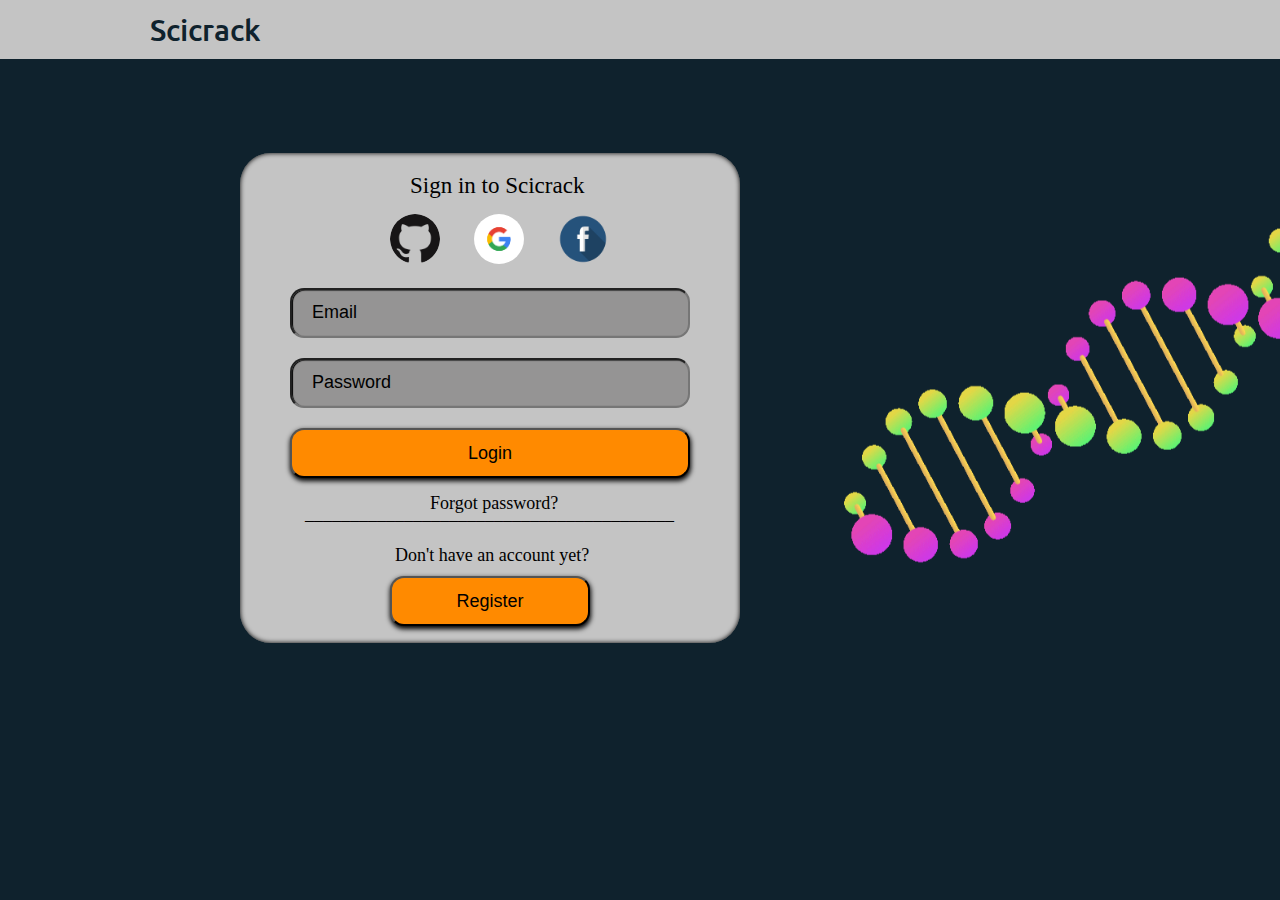
==== index.html @ 9f5dce6a "Add files via upload" ====
<html>
<head>
    <meta charset="UTF-8">
    <title>SciCrack</title>
    <link rel="stylesheet" href="style.css">
</head>
<body>
    <nav class="navbar">
        <div class="max-width">
            <div class="logo">
                <a href="#">
                    Sci<span>crack</span>
                </a>
            </div>
            <ul class="menu">
                <div class="menu-toggle">
                    <div class="one"></div>
                    <div class="two"></div>
                    <div class="three"></div>
                </div>
                <!-- <nav>
                <li><a href="https://google.com">Home</a>|</li>
                <li><a href="#">Forum</a>|</li>
                <li><a href="#">Products</a>|</li>
                <li><a href="#">About</a>|</li>
                <li><a href="#">Login</a>|</li>
                <li><a href="#">Register</a>|</li>
                </nav> -->
            </ul>
        </div>
    </nav>
    <section class="home" id="home">
        <div class="home-content">
            <div class="form">
                <div class="inpt">
                    <a class="sign-in-label">Sign in to Scicrack</a>
                    <div class="images">
                        <img src="GitHub-Mark-64px.png">
                        <img src="google.png">
                        <img src="facebook.png">
                    </div>
                    <input class="email" placeholder="Email">
                    <input class="password" placeholder="Password">
                    <button class="Login">Login</button>
                    <a href="#" class="pass">Forgot password?</a>
                    <a class="traco">_________________________________________</a>                        <a class="sign-up-label">Don't have an account yet?</a>
                    <button class="sign-up-button">Register</button>
                </div>
            </div>
            <div class="gif">
                <img src="dna.gif">
            </div>
        </div>
    </section>
</body>
</html>
---- style.css ----
/* #fff5d0  #0f222d*/
@import url('https://fonts.googleapis.com/css2?family=Ubuntu:wght@400;500;700&display=swap');
*{
    margin: 0;
    padding: 0;
    box-sizing: border-box;
    text-decoration: none;
}
/* Menu bar style */
.max-width{
    max-width: 1300px;
    padding: 0 150px;
    margin: auto;
}
.navbar{
    position: fixed;
    width: 100%;
    background-color: #C4C4C4;
    font-family: 'Ubuntu', sans-serif;
}
.navbar .max-width{
    display: flex;
    align-items: center;
    justify-content: space-between;
    margin-top: 10px;
    margin-bottom: 10px;
}
.navbar .max-width .logo a{
    color: #0f222d;
    font-size: 30px;
    font-weight: 500;
    margin-bottom: 200px;
}

@media (max-width: 540px){
    .navbar .menu li a{
        display: none;
    }
    .navbar .menu .one,
    .two,
    .three {
        background-color: #fff5d0;
        height: 5px;
        width: 100%;
        margin: 6px auto;
    }
    .navbar .menu-toggle {
        width: 40px;
        height: 30px;
        margin-top: 15px;
        margin-right: 20px;
    }
}
.navbar .menu li{
    list-style: none;
    display: inline-block;
}
.navbar .menu li a{
    color: #fff5d0;
}

/* Home section style */
.home{
    display: flex;
    background: #0f222d;
    height: 100vh;
    color: #fff;
    min-height: 500px;
}

.home .form{
    width: 500px;
    height: 490px;
    position: relative;
    top: 17%;
    left: 40%;
    background-color: #C4C4C4;
    border-radius: 31px;
    box-shadow: inset 0 0 5px #000000;
}

.home .form .inpt{
    display: grid;
}

.home .form .inpt .sign-in-label{
    position: relative;
    top: 20px;
    left: 170px;
    font-size: 23px;
    color: black;
}

.home .form .inpt img{
    height: 50px;
    top: 35px;
    left: 120px;
    position: relative;
    border-radius: 30px;
    margin-left: 30px;
}

.home .form .inpt .password{
    border-radius: 14px;
    width: 400px;
    height: 50px;
    position: relative;
    top: 55px;
    left: 50px;
    background-color: #959494;
    margin-top: 20px;
    box-shadow: inset 1px 0.5px 1px #000000;
    Outline: none;
}

.home .form .inpt .email{
    border-radius: 14px;
    width: 400px;
    height: 50px;
    position: relative;
    top: 55px;
    left: 50px;
    background-color: #959494;
    margin-top: 0px;
    box-shadow: inset 1px 0.5px 1px #000000;
    Outline: none;
}

.home .form .inpt .Login{
    border-radius: 14px;
    width: 400px;
    height: 50px;
    position: relative;
    top: 55px;
    left: 50px;
    background-color: #FF8A00;
    margin-top: 20px;
    font-size: 18px;
    -moz-box-shadow:    3px 3px 5px 6px #ccc;
    -webkit-box-shadow: 3px 3px 5px 6px #ccc;
    box-shadow: 0.5px 2.3px 5px 0px #000000;
    Outline: none;
}

.home .form .inpt .pass{
    position: relative;
    top: 70px;
    left: 190px;
    font-size: 18px;
    color: black;
}

.home .form .inpt .traco{
    position: relative;
    top: 60px;
    left: 65px;
    font-size: 18px;
    color: black;
}

.home .form .inpt .sign-up-label{
    position: relative;
    top: 80px;
    left: 155px;
    font-size: 18px;
    color: black;
}

.home .form .inpt .sign-up-button{
    border-radius: 14px;
    width: 200px;
    height: 50px;
    position: relative;
    top: 70px;
    left: 150px;
    background-color: #FF8A00;
    margin-top: 20px;
    font-size: 18px;
    -moz-box-shadow:    3px 3px 5px 6px #ccc;
    -webkit-box-shadow: 3px 3px 5px 6px #ccc;
    box-shadow: 0.5px 2.3px 5px 0px #000000;
    Outline: none;
}

::placeholder{
    color: black;
    opacity: 1;
    font-size: 18px;
    left: 20px;
    position: relative;
}

.home .gif{
    top: -500px;
    left: 650px;
    position: relative;
}

.home .gif img{
    width: 600px;
    top: 100px;
    left: 150px;
    position: relative;
}
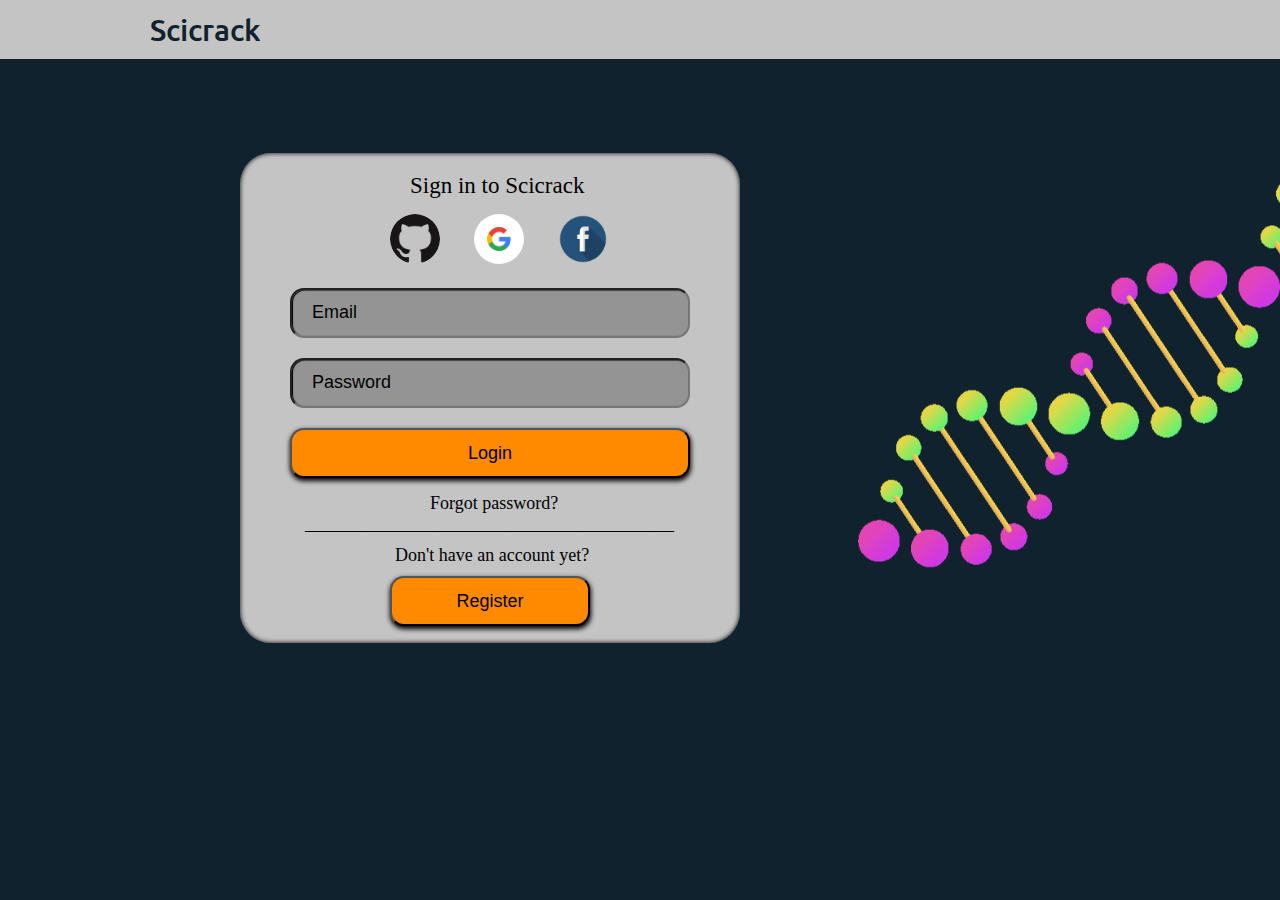
==== commit fe62c438: "Add files via upload" ====
--- a/index.html
+++ b/index.html
@@ -12,25 +12,10 @@
                     Sci<span>crack</span>
                 </a>
             </div>
-            <ul class="menu">
-                <div class="menu-toggle">
-                    <div class="one"></div>
-                    <div class="two"></div>
-                    <div class="three"></div>
-                </div>
-                <!-- <nav>
-                <li><a href="https://google.com">Home</a>|</li>
-                <li><a href="#">Forum</a>|</li>
-                <li><a href="#">Products</a>|</li>
-                <li><a href="#">About</a>|</li>
-                <li><a href="#">Login</a>|</li>
-                <li><a href="#">Register</a>|</li>
-                </nav> -->
-            </ul>
         </div>
     </nav>
     <section class="home" id="home">
-        <div class="home-content">
+        <div class="home-content" id="home-content">
             <div class="form">
                 <div class="inpt">
                     <a class="sign-in-label">Sign in to Scicrack</a>
@@ -39,11 +24,12 @@
                         <img src="google.png">
                         <img src="facebook.png">
                     </div>
-                    <input class="email" placeholder="Email">
-                    <input class="password" placeholder="Password">
+                    <input type="text" class="email" placeholder="Email">
+                    <input type="text" class="password" placeholder="Password">
                     <button class="Login">Login</button>
                     <a href="#" class="pass">Forgot password?</a>
-                    <a class="traco">_________________________________________</a>                        <a class="sign-up-label">Don't have an account yet?</a>
+                    <a class="traco">_________________________________________</a>
+                    <a class="sign-up-label">Don't have an account yet?</a>
                     <button class="sign-up-button">Register</button>
                 </div>
             </div>
@@ -52,5 +38,6 @@
             </div>
         </div>
     </section>
+    <script src="main.js"></script>
 </body>
 </html>--- a/style.css
+++ b/style.css
@@ -6,7 +6,11 @@
     box-sizing: border-box;
     text-decoration: none;
 }
+
+
 /* Menu bar style */
+
+
 .max-width{
     max-width: 1300px;
     padding: 0 150px;
@@ -59,7 +63,10 @@
     color: #fff5d0;
 }
 
+
 /* Home section style */
+
+
 .home{
     display: flex;
     background: #0f222d;
@@ -152,7 +159,7 @@
 
 .home .form .inpt .traco{
     position: relative;
-    top: 60px;
+    top: 70px;
     left: 65px;
     font-size: 18px;
     color: black;
@@ -201,4 +208,135 @@
     top: 100px;
     left: 150px;
     position: relative;
+    Outline: none;
+}
+
+
+/* Register */
+
+
+.register{
+    display: flex;
+    background: #0f222d;
+    height: 100vh;
+    color: #fff;
+    min-height: 500px;
+}
+
+.register .form{
+    width: 500px;
+    height: 490px;
+    position: relative;
+    top: 17%;
+    left: 35%;
+    background-color: #C4C4C4;
+    border-radius: 31px;
+    box-shadow: inset 0 0 5px #000000;
+}
+
+.register .form .inpt{
+    display: grid;
+}
+
+.register .form .inpt .sign-in-label{
+    position: relative;
+    top: 20px;
+    left: 170px;
+    font-size: 23px;
+    color: black;
+}
+
+.register .form .inpt img{
+    height: 50px;
+    top: 35px;
+    left: 120px;
+    position: relative;
+    border-radius: 30px;
+    margin-left: 30px;
+}
+
+.register .form .inpt .name{
+    border-radius: 14px;
+    width: 400px;
+    height: 50px;
+    position: relative;
+    top: 55px;
+    left: 50px;
+    background-color: #959494;
+    margin-top: 0px;
+    box-shadow: inset 1px 0.5px 1px #000000;
+    Outline: none;
+}
+
+.register .form .inpt .password{
+    border-radius: 14px;
+    width: 400px;
+    height: 50px;
+    position: relative;
+    top: 55px;
+    left: 50px;
+    background-color: #959494;
+    margin-top: 20px;
+    box-shadow: inset 1px 0.5px 1px #000000;
+    Outline: none;
+}
+
+.register .form .inpt .email{
+    border-radius: 14px;
+    width: 400px;
+    height: 50px;
+    position: relative;
+    top: 55px;
+    left: 50px;
+    background-color: #959494;
+    margin-top: 20px;
+    box-shadow: inset 1px 0.5px 1px #000000;
+    Outline: none;
+}
+
+.register .form .inpt .register-button{
+    border-radius: 14px;
+    width: 400px;
+    height: 50px;
+    position: relative;
+    top: 55px;
+    left: 50px;
+    background-color: #FF8A00;
+    margin-top: 20px;
+    font-size: 18px;
+    -moz-box-shadow:    3px 3px 5px 6px #ccc;
+    -webkit-box-shadow: 3px 3px 5px 6px #ccc;
+    box-shadow: 0.5px 2.3px 5px 0px #000000;
+    Outline: none;
+}
+
+.register .form .inpt .pass{
+    position: relative;
+    top: 70px;
+    left: 190px;
+    font-size: 18px;
+    color: black;
+}
+
+.register .form .inpt .sign-up-label{
+    position: relative;
+    top: 80px;
+    left: 135px;
+    font-size: 18px;
+    color: black;
+}
+
+.register .form .inpt .Login{
+    position: relative;
+    top: 60px;
+    left: 330px;
+    font-size: 18px;
+}
+
+::placeholder{
+    color: black;
+    opacity: 1;
+    font-size: 18px;
+    left: 20px;
+    position: relative;
 }